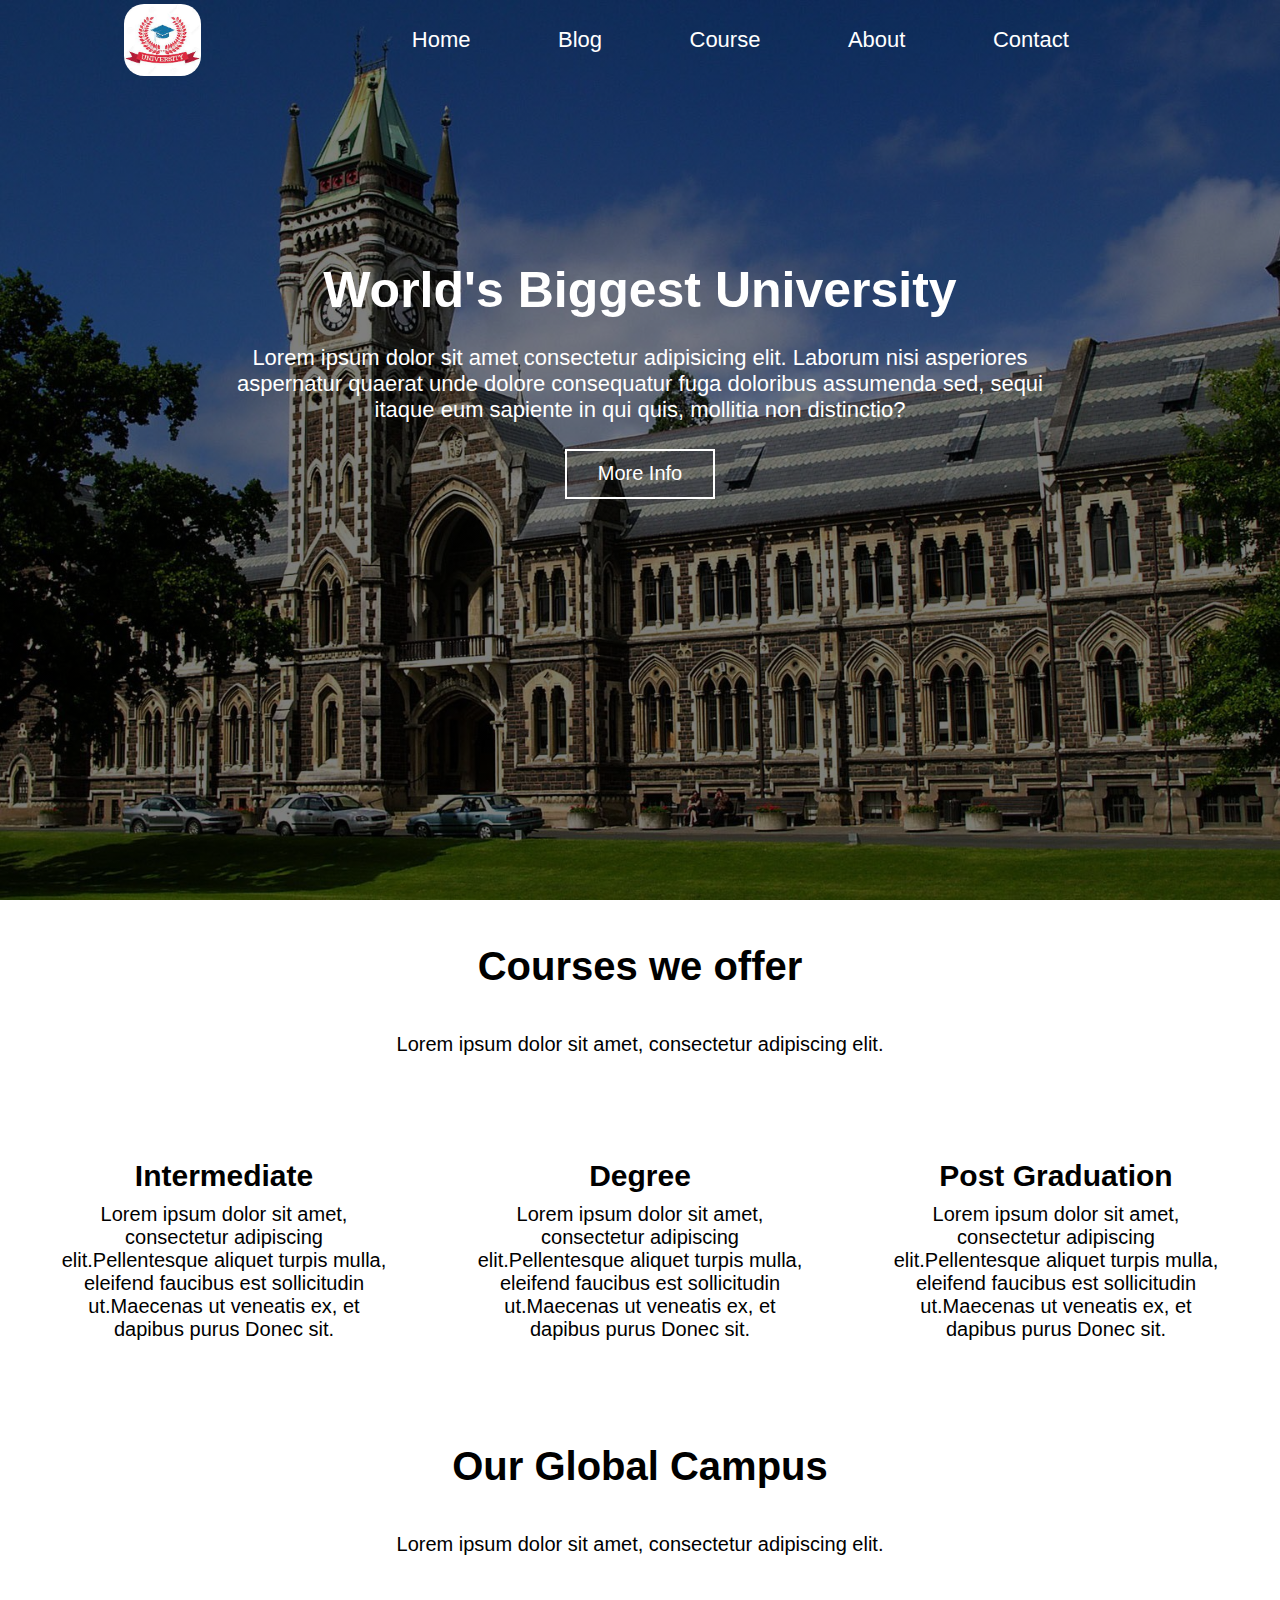
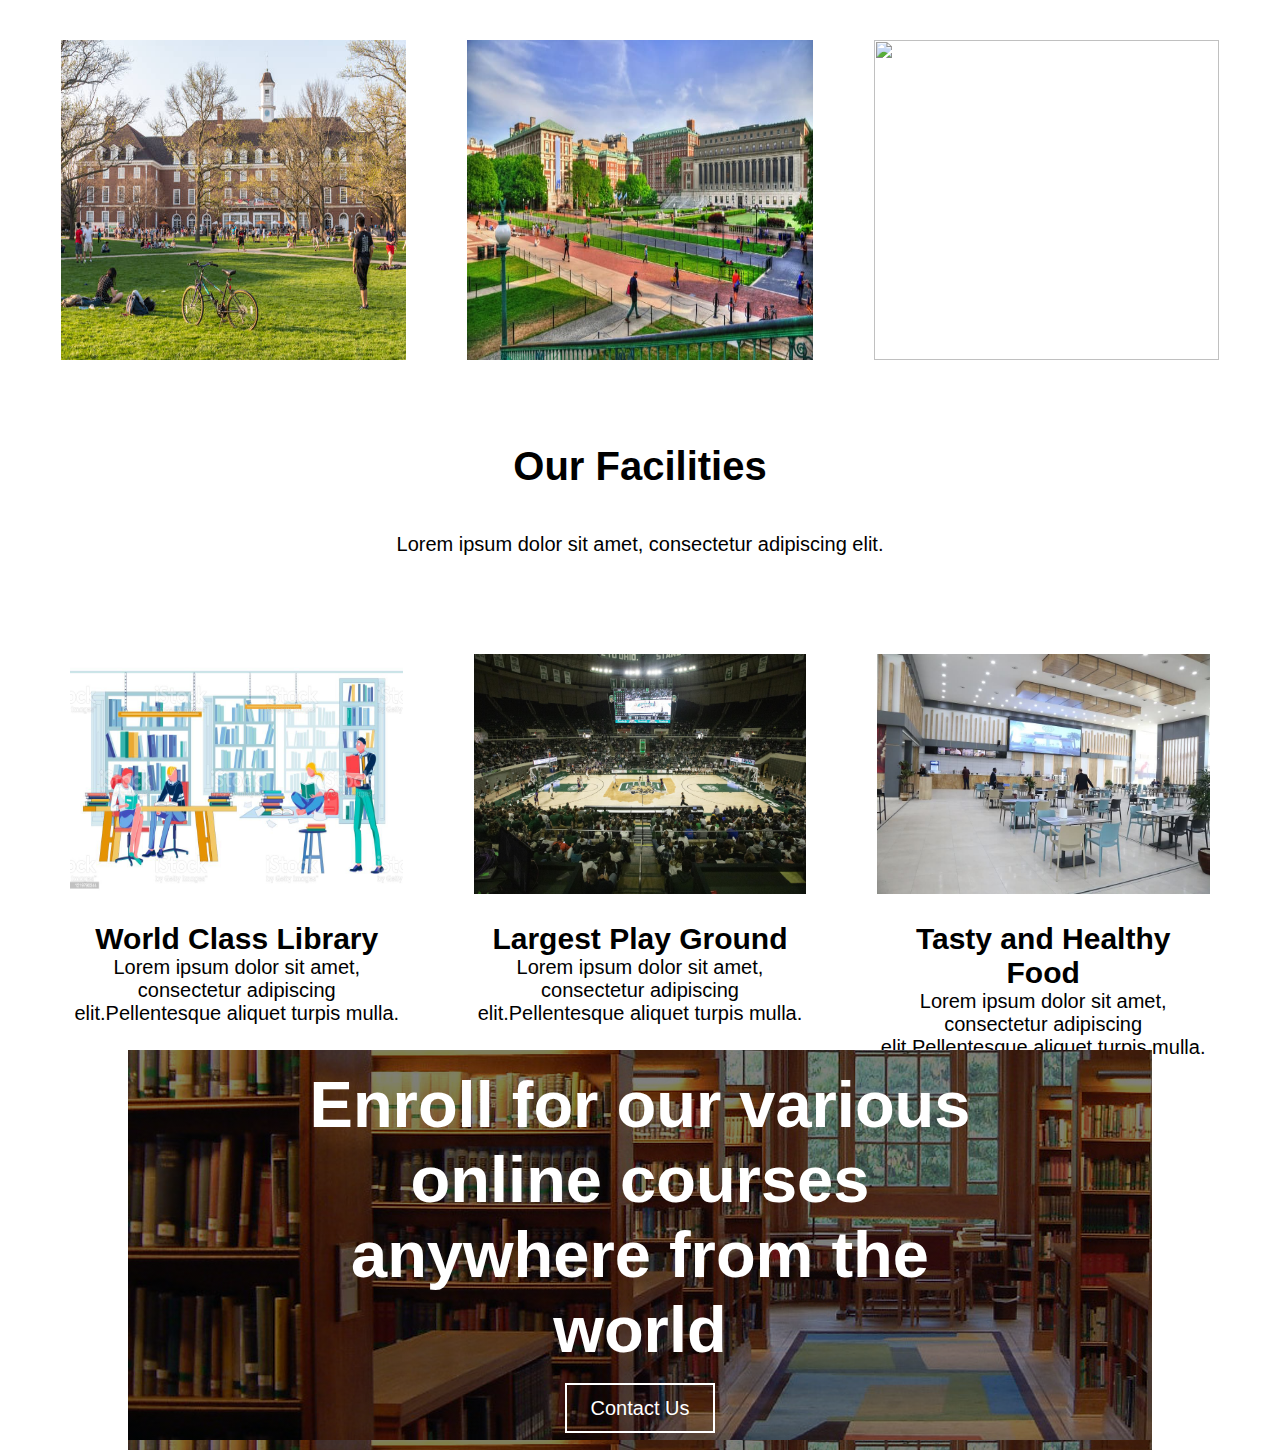
==== Webpage9/index.html @ f69557a1 "Successfully Uploaded" ====
<!DOCTYPE html>
<html lang="en">
<head>
    <meta charset="UTF-8">
    <meta http-equiv="X-UA-Compatible" content="IE=edge">
    <meta name="viewport" content="width=device-width, initial-scale=1.0">
    <title>Document</title>
    <link rel="stylesheet" href="https://cdnjs.cloudflare.com/ajax/libs/font-awesome/6.5.1/css/all.min.css" integrity="sha512-DTOQO9RWCH3ppGqcWaEA1BIZOC6xxalwEsw9c2QQeAIftl+Vegovlnee1c9QX4TctnWMn13TZye+giMm8e2LwA==" crossorigin="anonymous" referrerpolicy="no-referrer" />
    <link rel="stylesheet" href="./style.css">
</head>
<body>
    <header>
        <div class="subheader">
            <div class="logo">
                <img src="./image/logo.jpg" alt="">
            </div>
            <nav>
                <ul> 
                    <li>Home</li>
                    <li>Blog</li>
                    <li>Course</li>
                    <li>About</li>
                    <li>Contact</li>
                </ul>
            </nav>
        </div>
        <div class="data">
            <h1>World's Biggest University</h1>
            <p>Lorem ipsum dolor sit amet consectetur adipisicing elit. Laborum nisi asperiores aspernatur quaerat unde dolore consequatur fuga doloribus assumenda sed, sequi itaque eum sapiente in qui quis, mollitia non distinctio?</p>
            <button>More Info</button>
        </div>
    </header>

    <section class="s1">
        <h1>Courses we offer</h1>
        <p>Lorem ipsum dolor sit amet, consectetur adipiscing elit.</p>
    </section>

    <section class="s2">
        <div class="s2d1">
            <h1>Intermediate</h1>
            <p>Lorem ipsum dolor sit amet, consectetur adipiscing elit.Pellentesque aliquet turpis mulla, eleifend faucibus est sollicitudin ut.Maecenas ut veneatis ex, et dapibus purus Donec sit.</p>
        </div>
        <div class="s2d1">
            <h1>Degree</h1>
            <p>Lorem ipsum dolor sit amet, consectetur adipiscing elit.Pellentesque aliquet turpis mulla, eleifend faucibus est sollicitudin ut.Maecenas ut veneatis ex, et dapibus purus Donec sit.</p>
        </div>
        <div class="s2d1">
            <h1>Post Graduation</h1>
            <p>Lorem ipsum dolor sit amet, consectetur adipiscing elit.Pellentesque aliquet turpis mulla, eleifend faucibus est sollicitudin ut.Maecenas ut veneatis ex, et dapibus purus Donec sit.</p>
        </div>
    </section>

    <section class="s3">
        <h1>Our Global Campus</h1>
        <p>Lorem ipsum dolor sit amet, consectetur adipiscing elit.</p>
    </section>

    <section class="s4">
        <div class="s4d1">
            <img src="./image/campus.jpg" alt="">
            <div class="data">
                <h1>LONDAN</h1>
            </div>
        </div>
        <div class="s4d2">
            <img src="./image/newyork.jpg" alt="">
            <div class="data">
                <h1>NEW YORK</h1>
            </div>
        </div>
        <div class="s4d3">
            <img src="./image/washington.jpg" alt="">
            <div class="data">
                <h1>WASHINGTON</h1>
            </div>
        </div>
    </section>

    <section class="s5">
        <h1>Our Facilities</h1>
        <p>Lorem ipsum dolor sit amet, consectetur adipiscing elit.</p>
    </section>
    
    <section class="s6">
        <div class="s6d1">
            <div class="pics">
                <img src="./image/library.jpg" alt="">
            </div>
            <div class="txt">
                <h1>World Class Library</h1>
                <p>Lorem ipsum dolor sit amet, consectetur adipiscing elit.Pellentesque aliquet turpis mulla.</p>
            </div>
        </div>
        <div class="s6d2">
            <div class="pics">
                <img src="./image/basket.jpg" alt="">
            </div>
            <div class="txt">
                <h1>Largest Play Ground</h1>
                <p>Lorem ipsum dolor sit amet, consectetur adipiscing elit.Pellentesque aliquet turpis mulla.</p>
            </div>
        </div>
        <div class="s6d3">
            <div class="pics">
                <img src="./image/cafeteria.jpg" alt="">
            </div>
            <div class="txt">
                <h1>Tasty and Healthy Food</h1>
                <p>Lorem ipsum dolor sit amet, consectetur adipiscing elit.Pellentesque aliquet turpis mulla.</p>
            </div>
        </div>
    </section>

    <section class="s7">
        <div class="box">
            <h1>Enroll for our various online courses
                anywhere from the world</h1>
                <button>Contact Us</button>
        </div>
    </section>

</body>
</html>
---- Webpage9/style.css ----
* {
    box-sizing: border-box;
    margin: 0;
    padding: 0;
}

header {
    width: 100%;
    height: 100vh;
    background: linear-gradient(rgba(0, 0, 0, 0.5), rgba(0, 0, 0, 0.5)), url('./image/uni2.jpg');
    background-repeat: no-repeat;
    background-position: center;
    background-size: cover;
    background-attachment: fixed;
}

header .subheader {
    width: 100%;
    height: 80px;
    display: flex;
    justify-content: space-evenly;
    align-items: center;
}

header .subheader .logo {
    width: 6%;
    height: 90%;
    display: flex;
    justify-content: center;
    align-items: center;
}

header .subheader .logo img {
    border-radius: 20px;
    width: 100%;
    height: 100%;
}

header .subheader nav {
    width: 65%;
    height: 100%;
}

header .subheader nav ul {
    width: 100%;
    height: 100%;
    display: flex;
    justify-content: space-evenly;
    align-items: center;
}

header .subheader nav ul li {
    list-style: none;
    font-size: 22px;
    font-family: 'Gill Sans', 'Gill Sans MT', Calibri, 'Trebuchet MS', sans-serif;
    color: white;
}

header .data {
    width: 100%;
    height: 600px;
    display: flex;
    flex-direction: column;
    justify-content: center;
    align-items: center;
}

header .data h1 {
    text-align: center;
    font-size: 50px;
    color: white;
    font-family: 'Gill Sans', 'Gill Sans MT', Calibri, 'Trebuchet MS', sans-serif;
}

header .data p {
    text-align: center;
    padding-top: 2%;
    font-size: 22px;
    color: white;
    font-family: 'Gill Sans', 'Gill Sans MT', Calibri, 'Trebuchet MS', sans-serif;
    width: 65%;
}

header .data button {
    width: 150px;
    margin-top: 2%;
    height: 50px;
    font-size: 20px;
    font-family: 'Segoe UI', Tahoma, Geneva, Verdana, sans-serif;
    border: 2px solid white;
    color: white;
    background: transparent;
}

.s1 {
    width: 100%;
    height: 200px;
    display: flex;
    flex-direction: column;
    justify-content: space-evenly;
    align-items: center;
}

.s1 h1 {
    font-size: 40px;
    font-family: 'Gill Sans', 'Gill Sans MT', Calibri, 'Trebuchet MS', sans-serif;
}

.s1 p {
    font-size: 20px;
    width: 60%;
    text-align: center;
    font-family: 'Gill Sans', 'Gill Sans MT', Calibri, 'Trebuchet MS', sans-serif;
}

.s2 {
    width: 100%;
    height: 300px;
    display: flex;
    justify-content: space-evenly;
    align-items: center;
}

.s2 .s2d1,
.s2 .s2d2,
.s2 .s2d3 {
    width: 30%;
    height: 200px;
    display: flex;
    flex-direction: column;
    justify-content: space-evenly;
    align-items: center;
}

.s2 .s2d1 h1,
.s2 .s2d2 h1,
.s2 .s2d3 h1 {
    text-align: center;
    font-size: 30px;
    font-family: 'Gill Sans', 'Gill Sans MT', Calibri, 'Trebuchet MS', sans-serif;
}

.s2 .s2d1 p,
.s2 .s2d2 p,
.s2 .s2d3 p {
    width: 90%;
    text-align: center;
    font-size: 20px;
    font-family: 'Gill Sans', 'Gill Sans MT', Calibri, 'Trebuchet MS', sans-serif;
}

.s3 {
    width: 100%;
    height: 200px;
    display: flex;
    flex-direction: column;
    justify-content: space-evenly;
    align-items: center;
}

.s3 h1 {
    font-size: 40px;
    font-family: 'Gill Sans', 'Gill Sans MT', Calibri, 'Trebuchet MS', sans-serif;
}

.s3 p {
    font-size: 20px;
    width: 60%;
    text-align: center;
    font-family: 'Gill Sans', 'Gill Sans MT', Calibri, 'Trebuchet MS', sans-serif;
}


.s4 {
    width: 100%;
    height: 400px;
    display: flex;
    justify-content: space-evenly;
    align-items: center;
}

.s4 .s4d1,
.s4 .s4d2,
.s4 .s4d3 {
    width: 27%;
    height: 80%;
    position: relative;
    cursor: pointer;
}

.s4 .s4d1 img,
.s4 .s4d2 img,
.s4 .s4d3 img {
    width: 100%;
    height: 100%;
}

.s4 .s4d1 .data,
.s4 .s4d2 .data,
.s4 .s4d3 .data {
    position: absolute;
    background: linear-gradient(rgba(0, 0, 0, 0.5), rgba(0, 0, 0, 0.5));
    width: 100%;
    height: 100%;
    display: flex;
    justify-content: center;
    align-items: center;
    bottom: 0;
    left: 0;
    opacity: 0;
    transition: 0.5s;
}

.s4 .s4d1 .data h1,
.s4 .s4d2 .data h1,
.s4 .s4d3 .data h1 {
    color: white;
    font-size: 30px;
    font-family: 'Gill Sans', 'Gill Sans MT', Calibri, 'Trebuchet MS', sans-serif;
    letter-spacing: 5px;
}

.s4 .s4d1:hover .data,
.s4 .s4d2:hover .data,
.s4 .s4d3:hover .data {
    opacity: 1;
}

.s5 {
    width: 100%;
    height: 200px;
    display: flex;
    flex-direction: column;
    justify-content: space-evenly;
    align-items: center;
}

.s5 h1 {
    font-size: 40px;
    font-family: 'Gill Sans', 'Gill Sans MT', Calibri, 'Trebuchet MS', sans-serif;
}

.s5 p {
    font-size: 20px;
    width: 60%;
    text-align: center;
    font-family: 'Gill Sans', 'Gill Sans MT', Calibri, 'Trebuchet MS', sans-serif;
}

.s6 {
    width: 100%;
    height: 450px;
    display: flex;
    justify-content: space-evenly;
    align-items: center;
}

.s6 .s6d1,
.s6 .s6d2,
.s6 .s6d3 {
    width: 26%;
    height: 370px;
    display: flex;
    flex-wrap: wrap;
    align-items: center;
}

.s6 .s6d1 .pics,
.s6 .s6d2 .pics,
.s6 .s6d3 .pics {
    width: 100%;
    height: 65%;
}

.s6 .s6d1 .pics img,
.s6 .s6d2 .pics img,
.s6 .s6d3 .pics img {
    width: 100%;
    height: 100%;
}

.s6 .s6d1 .txt,
.s6 .s6d2 .txt,
.s6 .s6d3 .txt {
    width: 100%;
    height: 20%;
    display: flex;
    flex-direction: column;
    justify-content: space-evenly;
}

.s6 .s6d1 .txt h1,
.s6 .s6d2 .txt h1,
.s6 .s6d3 .txt h1 {
    font-size: 30px;
    text-align: center;
    font-family: 'Gill Sans', 'Gill Sans MT', Calibri, 'Trebuchet MS', sans-serif;
}

.s6 .s6d1 .txt p,
.s6 .s6d2 .txt p,
.s6 .s6d3 .txt p {
    font-size: 20px;
    text-align: center;
    font-family: 'Gill Sans', 'Gill Sans MT', Calibri, 'Trebuchet MS', sans-serif;
}

.s7 {
    width: 100%;
    height: 400px;
    display: flex;
    justify-content: center;
    align-items: center;
}

.s7 .box {
    width: 80%;
    height: 100%;
    background: linear-gradient(rgba(0, 0, 0, 0.5), rgba(0, 0, 0, 0.5)), url('./image/barrer.jpg');
    display: flex;
    flex-direction: column;
    justify-content: space-evenly;
    align-items: center;
}

.s7 .box h1 {
    font-size: 65px;
    width: 70%;
    font-family: 'Gill Sans', 'Gill Sans MT', Calibri, 'Trebuchet MS', sans-serif;
    text-align: center;
    color: white;
}

.s7 .box button {
    width: 150px;
    height: 50px;
    font-size: 20px;
    font-family: 'Gill Sans', 'Gill Sans MT', Calibri, 'Trebuchet MS', sans-serif;
    border: 2px solid white;
    color: white;
    background: transparent;
    cursor: pointer;
}

@media(max-width:980px) {
    header .subheader .logo {
        width: 10%;
        height: 90%;
    }

    .s1 {
        width: 100%;
        height: 200px;
    }

    .s1 h1 {
        font-size: 35px;
    }

    .s1 p {
        font-size: 20px;
        width: 65%;
    }

    .s2 {
        width: 100%;
        height: 300px;
    }

    .s2 .s2d1,
    .s2 .s2d2,
    .s2 .s2d3 {
        width: 31%;
        height: 200px;
    }

    .s2 .s2d1 h1,
    .s2 .s2d2 h1,
    .s2 .s2d3 h1 {
        font-size: 25px;
    }

    .s2 .s2d1 p,
    .s2 .s2d2 p,
    .s2 .s2d3 p {
        width: 90%;
        font-size: 18px;
    }

    .s3 {
        width: 100%;
        height: 200px;
    }

    .s3 h1 {
        font-size: 35px;
    }

    .s3 p {
        font-size: 20px;
        width: 65%;
    }

    .s4 {
        width: 100%;
        height: 400px;
    }
    
    .s4 .s4d1,
    .s4 .s4d2,
    .s4 .s4d3 {
        width: 30%;
        height: 70%;
        position: relative;
        cursor: pointer;
    }
    
    .s4 .s4d1 .data h1,
    .s4 .s4d2 .data h1,
    .s4 .s4d3 .data h1 {
        font-size: 25px;
    }

    .s5 {
        width: 100%;
        height: 200px;
    }

    .s5 h1 {
        font-size: 35px;
    }

    .s5 p {
        font-size: 20px;
        width: 65%;
    }

    .s6 {
        width: 100%;
        height: 450px;
    }
    
    .s6 .s6d1,
    .s6 .s6d2,
    .s6 .s6d3 {
        width: 30%;
        height: 400px;
    }
    
    .s6 .s6d1 .pics,
    .s6 .s6d2 .pics,
    .s6 .s6d3 .pics {
        width: 100%;
        height: 55%;
    }
    
    .s6 .s6d1 .txt,
    .s6 .s6d2 .txt,
    .s6 .s6d3 .txt {
        width: 100%;
        height: 20%;
    }
    
    .s6 .s6d1 .txt h1,
    .s6 .s6d2 .txt h1,
    .s6 .s6d3 .txt h1 {
        font-size: 25px;
    }
    
    .s6 .s6d1 .txt p,
    .s6 .s6d2 .txt p,
    .s6 .s6d3 .txt p {
        font-size: 18px;
    }

    .s7 .box {
        width: 80%;
        height: 100%;
    }
    
    .s7 .box h1 {
        font-size: 50px;
        width: 80%;
    }
    
    .s7 .box button {
        width: 150px;
        height: 50px;
        font-size: 20px;
    }

}

@media(max-width:720px) {

    header .subheader {
        width: 100%;
        height: 80px;
    }

    header .subheader .logo {
        width: 13%;
        height: 90%;
    }

    header .subheader nav ul li {
        font-size: 20px;
    }

    header .data h1 {
        font-size: 40px;
    }

    header .data p {
        padding-top: 2%;
        font-size: 20px;
        width: 75%;
    }

    .s1 {
        width: 100%;
        height: 200px;
    }

    .s1 h1 {
        font-size: 35px;
    }

    .s1 p {
        font-size: 20px;
        width: 75%;
    }

    .s2 {
        width: 100%;
        height: 650px;
        flex-wrap: wrap;
    }

    .s2 .s2d1,
    .s2 .s2d2,
    .s2 .s2d3 {
        width: 90%;
        height: 200px;
    }

    .s2 .s2d1 h1,
    .s2 .s2d2 h1,
    .s2 .s2d3 h1 {
        font-size: 25px;
    }

    .s2 .s2d1 p,
    .s2 .s2d2 p,
    .s2 .s2d3 p {
        width: 95%;
        font-size: 18px;
    }

    .s3 {
        width: 100%;
        height: 200px;
    }

    .s3 h1 {
        font-size: 35px;
    }

    .s3 p {
        font-size: 20px;
        width: 75%;
    }

    .s4 {
        width: 100%;
        height: 1150px;
        flex-wrap: wrap;
    }
    
    .s4 .s4d1,
    .s4 .s4d2,
    .s4 .s4d3 {
        width: 90%;
        height: 350px;
        position: relative;
        cursor: pointer;
    }
    
    .s4 .s4d1 .data h1,
    .s4 .s4d2 .data h1,
    .s4 .s4d3 .data h1 {
        font-size: 25px;
    }

    .s5 {
        width: 100%;
        height: 200px;
    }

    .s5 h1 {
        font-size: 35px;
    }

    .s5 p {
        font-size: 20px;
        width: 75%;
    }

    .s6 {
        width: 100%;
        height: 950px;
        flex-wrap: wrap;
    }
    
    .s6 .s6d1,
    .s6 .s6d2,
    .s6 .s6d3 {
        width: 90%;
        height: 300px;
        align-items: center;
        justify-content: center;
    }
    
    .s6 .s6d1 .pics,
    .s6 .s6d2 .pics,
    .s6 .s6d3 .pics {
        width: 50%;
        height: 55%;
    }
    
    .s6 .s6d1 .txt,
    .s6 .s6d2 .txt,
    .s6 .s6d3 .txt {
        width: 100%;
        height: 20%;
    }
    
    .s6 .s6d1 .txt h1,
    .s6 .s6d2 .txt h1,
    .s6 .s6d3 .txt h1 {
        font-size: 25px;
    }
    
    .s6 .s6d1 .txt p,
    .s6 .s6d2 .txt p,
    .s6 .s6d3 .txt p {
        font-size: 18px;
    }

    .s7 {
        width: 100%;
        height: 400px;
    }
    
    .s7 .box {
        width: 80%;
        height: 100%;
    }
    
    .s7 .box h1 {
        font-size: 38px;
        width: 80%;
    }
    
    .s7 .box button {
        width: 150px;
        height: 50px;
        font-size: 20px;
    }

}

@media(max-width:480px) {

    header .subheader {
        width: 100%;
        height: 80px;
    }

    header .subheader .logo {
        width: 14%;
        height: 70%;
    }

    header .subheader nav ul li {
        font-size: 15px;
    }

    header .data h1 {
        font-size: 30px;
    }

    header .data p {
        padding-top: 2%;
        font-size: 18px;
        width: 85%;
    }

    header .data button {
        width: 150px;
    }

    .s1 {
        width: 100%;
        height: 200px;
    }

    .s1 h1 {
        font-size: 30px;
    }

    .s1 p {
        font-size: 22px;
        width: 75%;
    }

    .s3 {
        width: 100%;
        height: 200px;
    }

    .s3 h1 {
        font-size: 30px;
    }

    .s3 p {
        font-size: 22px;
        width: 75%;
    }

    .s5 {
        width: 100%;
        height: 200px;
    }

    .s5 h1 {
        font-size: 30px;
    }

    .s5 p {
        font-size: 22px;
        width: 75%;
    }

    .s7 {
        width: 100%;
        height: 400px;
    }
    
    .s7 .box {
        width: 80%;
        height: 100%;
    }
    
    .s7 .box h1 {
        font-size: 30px;
        width: 80%;
    }
    
    .s7 .box button {
        width: 150px;
        height: 50px;
        font-size: 20px;
    }
}
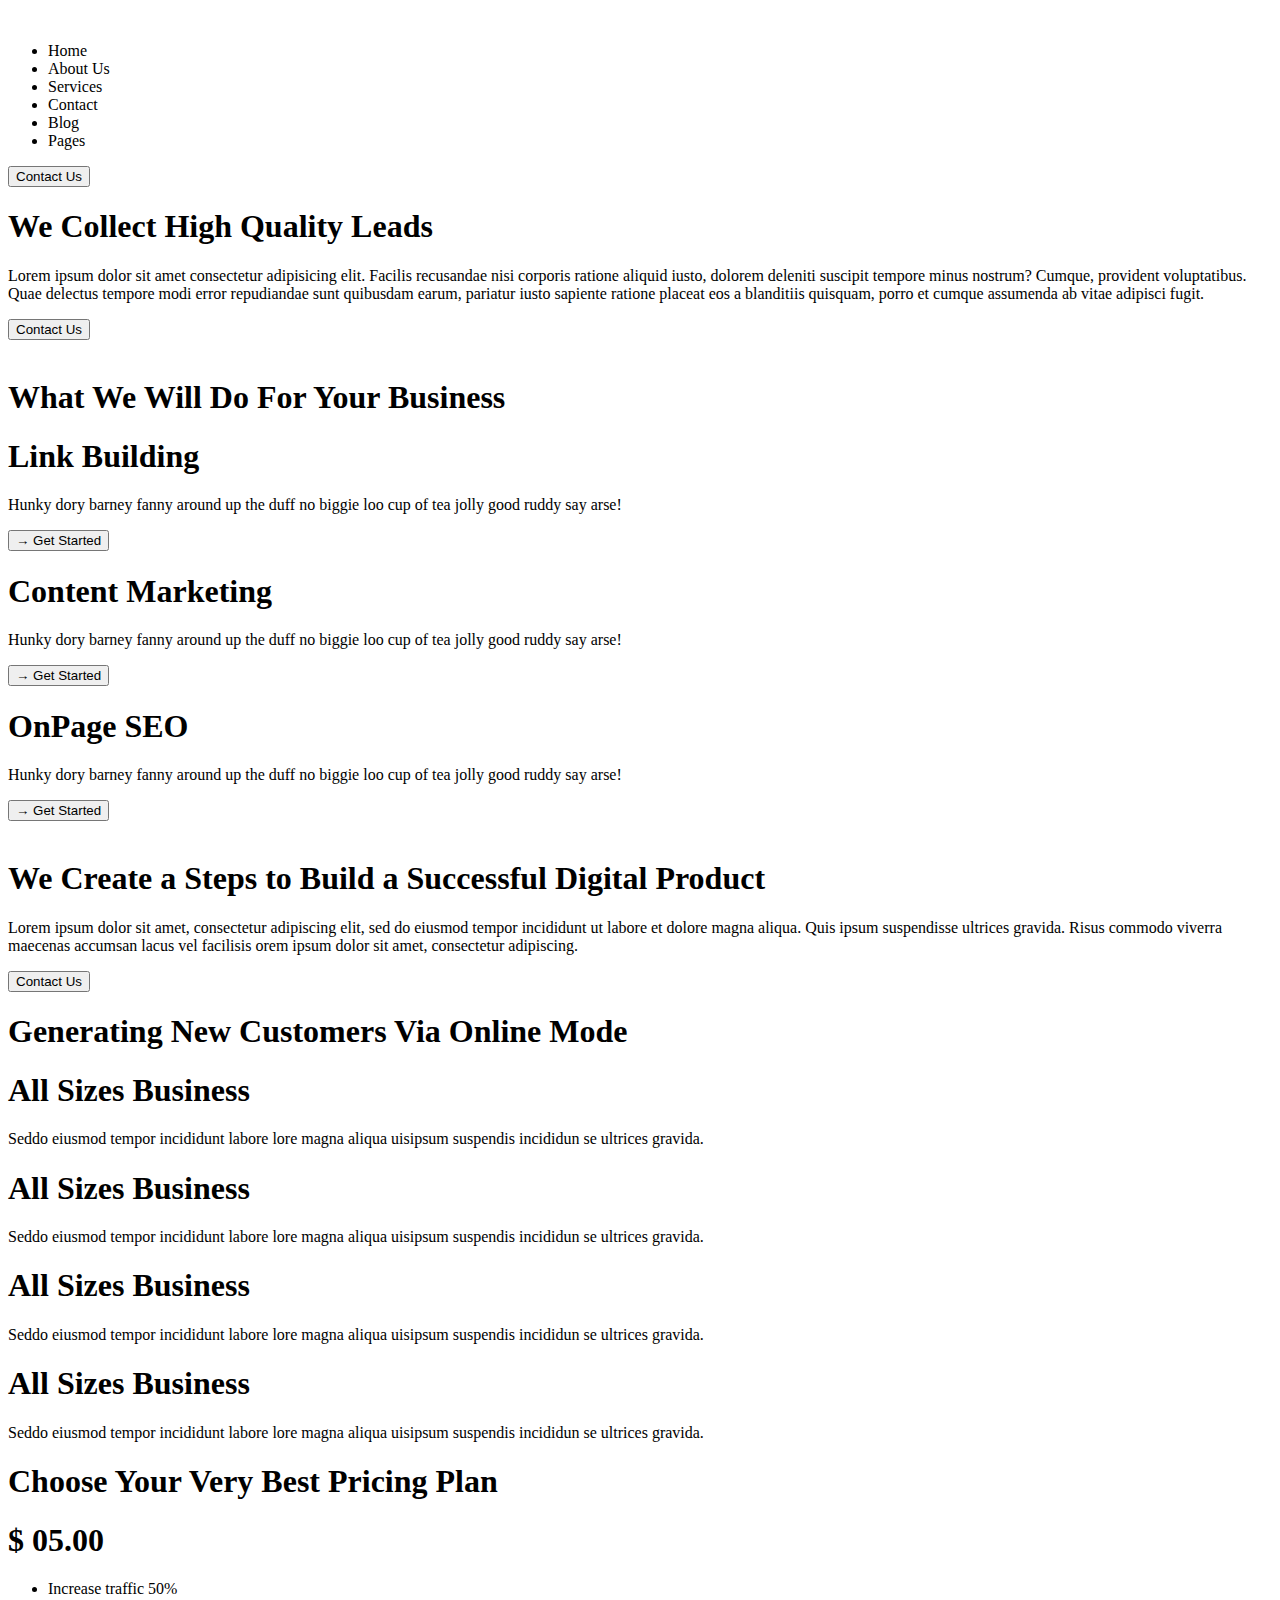
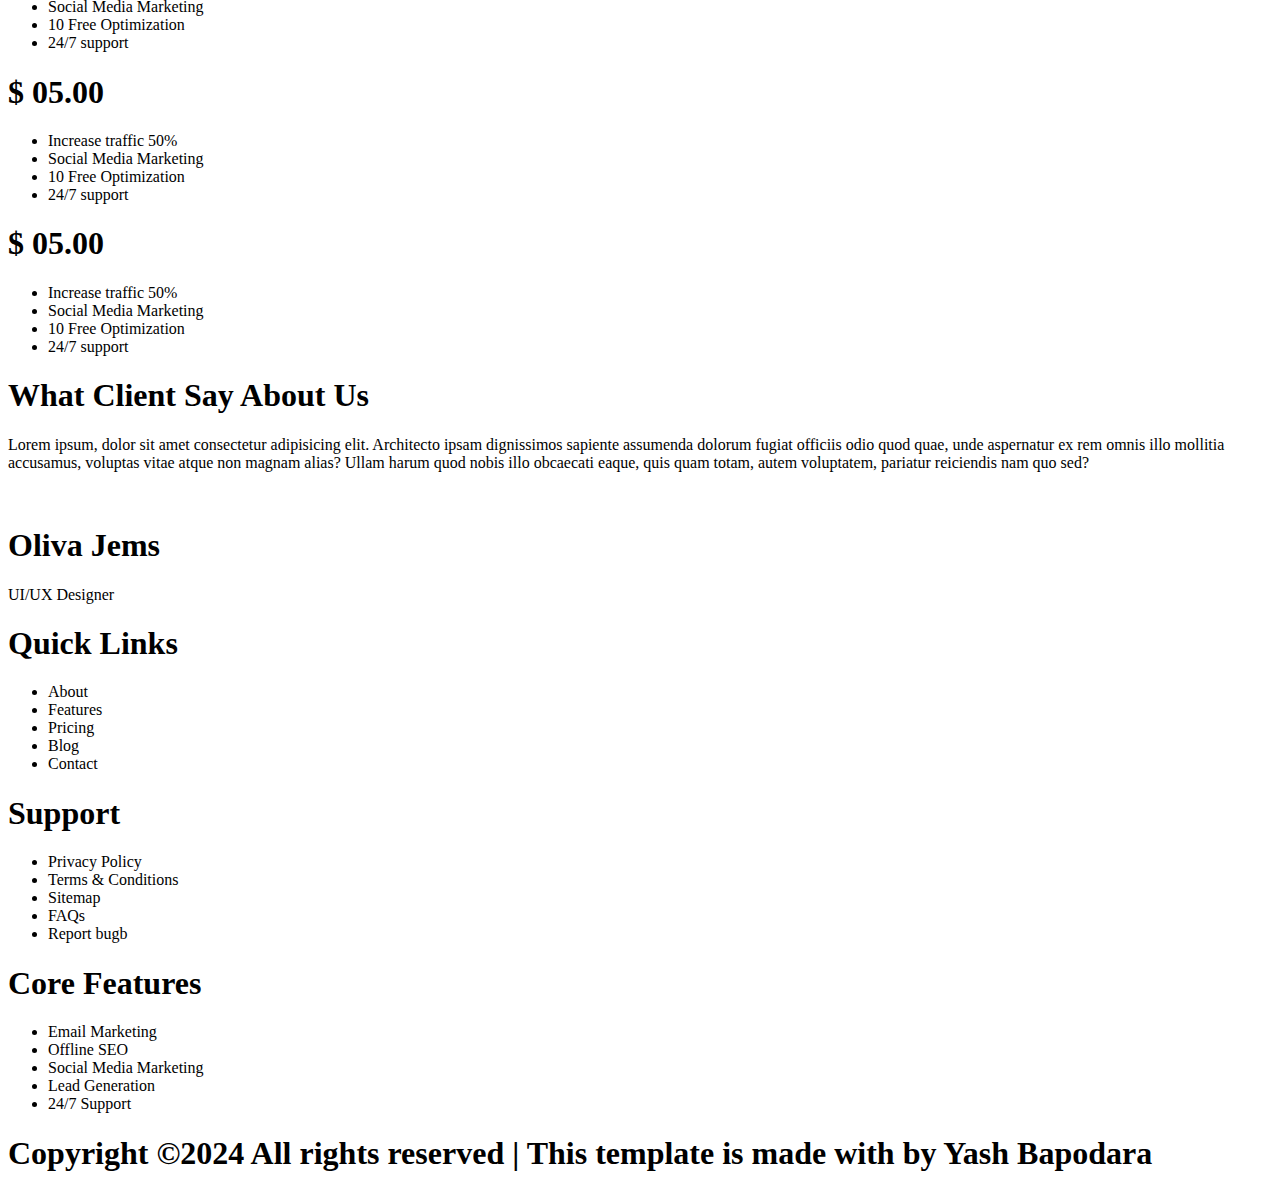
==== commit 8ad65777: "Rename index.html" ====
--- a/Webpage9/index.html
+++ b/Webpage9/index.html
@@ -10,115 +10,202 @@
 </head>
 <body>
     <header>
-        <div class="subheader">
-            <div class="logo">
-                <img src="./image/logo.jpg" alt="">
-            </div>
-            <nav>
-                <ul> 
-                    <li>Home</li>
-                    <li>Blog</li>
-                    <li>Course</li>
-                    <li>About</li>
-                    <li>Contact</li>
-                </ul>
-            </nav>
-        </div>
-        <div class="data">
-            <h1>World's Biggest University</h1>
-            <p>Lorem ipsum dolor sit amet consectetur adipisicing elit. Laborum nisi asperiores aspernatur quaerat unde dolore consequatur fuga doloribus assumenda sed, sequi itaque eum sapiente in qui quis, mollitia non distinctio?</p>
-            <button>More Info</button>
-        </div>
+        <div class="logo">
+            <img src="./image/logo.png" alt="">
+        </div>
+        <nav>
+            <ul>
+                <li>Home</li>
+                <li>About Us</li>
+                <li>Services</li>
+                <li>Contact</li>
+                <li>Blog</li>
+                <li>Pages</li>
+            </ul>
+        </nav>
+        <button>Contact Us</button>
     </header>
 
     <section class="s1">
-        <h1>Courses we offer</h1>
-        <p>Lorem ipsum dolor sit amet, consectetur adipiscing elit.</p>
+        <div class="s1d1">
+            <h1>We Collect High Quality Leads</h1>
+            <p>Lorem ipsum dolor sit amet consectetur adipisicing elit. Facilis recusandae nisi corporis ratione aliquid iusto, dolorem deleniti suscipit tempore minus nostrum? Cumque, provident voluptatibus. Quae delectus tempore modi error repudiandae sunt quibusdam earum, pariatur iusto sapiente ratione placeat eos a blanditiis quisquam, porro et cumque assumenda ab vitae adipisci fugit.</p>
+            <button>Contact Us</button>
+        </div>
+        <div class="s1d2">
+            <img src="./image/bg.png" alt="">
+        </div>
     </section>
 
     <section class="s2">
-        <div class="s2d1">
-            <h1>Intermediate</h1>
-            <p>Lorem ipsum dolor sit amet, consectetur adipiscing elit.Pellentesque aliquet turpis mulla, eleifend faucibus est sollicitudin ut.Maecenas ut veneatis ex, et dapibus purus Donec sit.</p>
-        </div>
-        <div class="s2d1">
-            <h1>Degree</h1>
-            <p>Lorem ipsum dolor sit amet, consectetur adipiscing elit.Pellentesque aliquet turpis mulla, eleifend faucibus est sollicitudin ut.Maecenas ut veneatis ex, et dapibus purus Donec sit.</p>
-        </div>
-        <div class="s2d1">
-            <h1>Post Graduation</h1>
-            <p>Lorem ipsum dolor sit amet, consectetur adipiscing elit.Pellentesque aliquet turpis mulla, eleifend faucibus est sollicitudin ut.Maecenas ut veneatis ex, et dapibus purus Donec sit.</p>
-        </div>
+        <h1>What We Will Do For Your Business</h1>
     </section>
 
     <section class="s3">
-        <h1>Our Global Campus</h1>
-        <p>Lorem ipsum dolor sit amet, consectetur adipiscing elit.</p>
-    </section>
+        <div class="s3d1">
+            <i class="fa-solid fa-envelope-open-text"></i>
+            <h1>Link Building</h1>
+            <p>Hunky dory barney fanny around up the duff no biggie loo cup of tea jolly good ruddy say arse!</p>
+            <button><span>&rarr;</span> Get Started</button>
+        </div>
+        <div class="s3d2">
+            <i class="fa-solid fa-bullhorn"></i>
+            <h1>Content Marketing</h1>
+            <p>Hunky dory barney fanny around up the duff no biggie loo cup of tea jolly good ruddy say arse!</p>
+            <button><span>&rarr;</span> Get Started</button>
+        </div>
+        <div class="s3d3">
+            <i class="fa-solid fa-rocket"></i>
+            <h1>OnPage SEO</h1>
+            <p>Hunky dory barney fanny around up the duff no biggie loo cup of tea jolly good ruddy say arse!</p>
+            <button><span>&rarr;</span> Get Started</button>
+        </div>
+    </section>  
 
     <section class="s4">
         <div class="s4d1">
-            <img src="./image/campus.jpg" alt="">
-            <div class="data">
-                <h1>LONDAN</h1>
-            </div>
+            <img src="./image/bg1.png" alt="">
         </div>
         <div class="s4d2">
-            <img src="./image/newyork.jpg" alt="">
-            <div class="data">
-                <h1>NEW YORK</h1>
-            </div>
-        </div>
-        <div class="s4d3">
-            <img src="./image/washington.jpg" alt="">
-            <div class="data">
-                <h1>WASHINGTON</h1>
-            </div>
+            <h1>We Create a Steps to Build a Successful Digital Product</h1>
+            <p>Lorem ipsum dolor sit amet, consectetur adipiscing elit, sed do eiusmod tempor incididunt ut labore et dolore magna aliqua. Quis ipsum suspendisse ultrices gravida. Risus commodo viverra maecenas accumsan lacus vel facilisis orem ipsum dolor sit amet, consectetur adipiscing.</p>
+            <button>Contact Us</button>
         </div>
     </section>
 
     <section class="s5">
-        <h1>Our Facilities</h1>
-        <p>Lorem ipsum dolor sit amet, consectetur adipiscing elit.</p>
-    </section>
-    
+        <h1>Generating New Customers Via Online Mode​​</h1>
+    </section>
+
     <section class="s6">
         <div class="s6d1">
+            <div class="b1">
+                <i class="fa-solid fa-bullhorn"></i>
+            </div>
+            <div class="b2">
+                <h1>All Sizes Business</h1>
+                <p>Seddo eiusmod tempor incididunt labore lore magna aliqua uisipsum suspendis incididun se ultrices gravida.</p>
+            </div>
+        </div>
+        <div class="s6d2">
+            <div class="b1">
+                <i class="fa-solid fa-bullhorn"></i>
+            </div>
+            <div class="b2">
+                <h1>All Sizes Business</h1>
+                <p>Seddo eiusmod tempor incididunt labore lore magna aliqua uisipsum suspendis incididun se ultrices gravida.</p>
+            </div>
+        </div>
+        <div class="s6d3">
+            <div class="b1">
+                <i class="fa-solid fa-bullhorn"></i>
+            </div>
+            <div class="b2">
+                <h1>All Sizes Business</h1>
+                <p>Seddo eiusmod tempor incididunt labore lore magna aliqua uisipsum suspendis incididun se ultrices gravida.</p>
+            </div>
+        </div>
+        <div class="s6d4">
+            <div class="b1">
+                <i class="fa-solid fa-bullhorn"></i>
+            </div>
+            <div class="b2">
+                <h1>All Sizes Business</h1>
+                <p>Seddo eiusmod tempor incididunt labore lore magna aliqua uisipsum suspendis incididun se ultrices gravida.</p>
+            </div>
+        </div>
+    </section>
+
+    <section class="s7">
+        <h1>Choose Your Very Best Pricing Plan</h1>
+    </section>
+
+    <section class="s8">
+        <div class="s8d1">
+            <i class="fa-solid fa-bullhorn"></i>
+            <h1>&#36; 05.00</h1>
+            <ul>
+                <li>Increase traffic 50%</li>
+                <li>Social Media Marketing</li>
+                <li>10 Free Optimization</li>
+                <li>24/7 support</li>
+            </ul>
+        </div>
+        <div class="s8d2">
+            <i class="fa-solid fa-bullhorn"></i>
+            <h1>&#36; 05.00</h1>
+            <ul>
+                <li>Increase traffic 50%</li>
+                <li>Social Media Marketing</li>
+                <li>10 Free Optimization</li>
+                <li>24/7 support</li>
+            </ul>
+        </div>
+        <div class="s8d3">
+            <i class="fa-solid fa-bullhorn"></i>
+            <h1>&#36; 05.00</h1>
+            <ul>
+                <li>Increase traffic 50%</li>
+                <li>Social Media Marketing</li>
+                <li>10 Free Optimization</li>
+                <li>24/7 support</li>
+            </ul>
+        </div>
+    </section>
+
+    <section class="s9">
+        <h1>What Client Say About Us</h1>
+    </section>
+
+    <section class="s10">
+        <p>Lorem ipsum, dolor sit amet consectetur adipisicing elit. Architecto ipsam dignissimos sapiente assumenda dolorum fugiat officiis odio quod quae, unde aspernatur ex rem omnis illo mollitia accusamus, voluptas vitae atque non magnam alias? Ullam harum quod nobis illo obcaecati eaque, quis quam totam, autem voluptatem, pariatur reiciendis nam quo sed?</p>
+        <div class="box">
             <div class="pics">
-                <img src="./image/library.jpg" alt="">
+                <img src="./image/p1.png" alt="">
             </div>
             <div class="txt">
-                <h1>World Class Library</h1>
-                <p>Lorem ipsum dolor sit amet, consectetur adipiscing elit.Pellentesque aliquet turpis mulla.</p>
-            </div>
-        </div>
-        <div class="s6d2">
-            <div class="pics">
-                <img src="./image/basket.jpg" alt="">
-            </div>
-            <div class="txt">
-                <h1>Largest Play Ground</h1>
-                <p>Lorem ipsum dolor sit amet, consectetur adipiscing elit.Pellentesque aliquet turpis mulla.</p>
-            </div>
-        </div>
-        <div class="s6d3">
-            <div class="pics">
-                <img src="./image/cafeteria.jpg" alt="">
-            </div>
-            <div class="txt">
-                <h1>Tasty and Healthy Food</h1>
-                <p>Lorem ipsum dolor sit amet, consectetur adipiscing elit.Pellentesque aliquet turpis mulla.</p>
-            </div>
-        </div>
-    </section>
-
-    <section class="s7">
-        <div class="box">
-            <h1>Enroll for our various online courses
-                anywhere from the world</h1>
-                <button>Contact Us</button>
-        </div>
-    </section>
+                <h1>Oliva Jems</h1>
+                <p>UI/UX Designer </p>
+            </div>
+        </div>
+    </section>
+    
+    <section class="s11">
+        <div class="s11d1">
+            <h1>Quick Links</h1>
+            <ul>
+                <li>About</li>
+                <li>Features</li>
+                <li>Pricing</li>
+                <li>Blog</li>
+                <li>Contact</li>
+            </ul>
+        </div>
+        <div class="s11d2">
+            <h1>Support</h1>
+            <ul>
+                <li>Privacy Policy</li>
+                <li>Terms & Conditions</li>
+                <li>Sitemap</li>
+                <li>FAQs</li>
+                <li>Report  bugb</li>
+            </ul>
+        </div>
+        <div class="s11d3">
+            <h1>Core Features</h1>
+            <ul>
+                <li>Email Marketing</li>
+                <li>Offline SEO</li>
+                <li>Social Media Marketing</li>
+                <li>Lead Generation</li>
+                <li>24/7 Support</li>
+            </ul>
+        </div>
+    </section>
+
+    <footer>
+        <h1>Copyright ©2024 All rights reserved | This template is made with <i class="fa-regular fa-heart"></i> by Yash Bapodara</h1>
+    </footer>
 
 </body>
-</html>+</html>
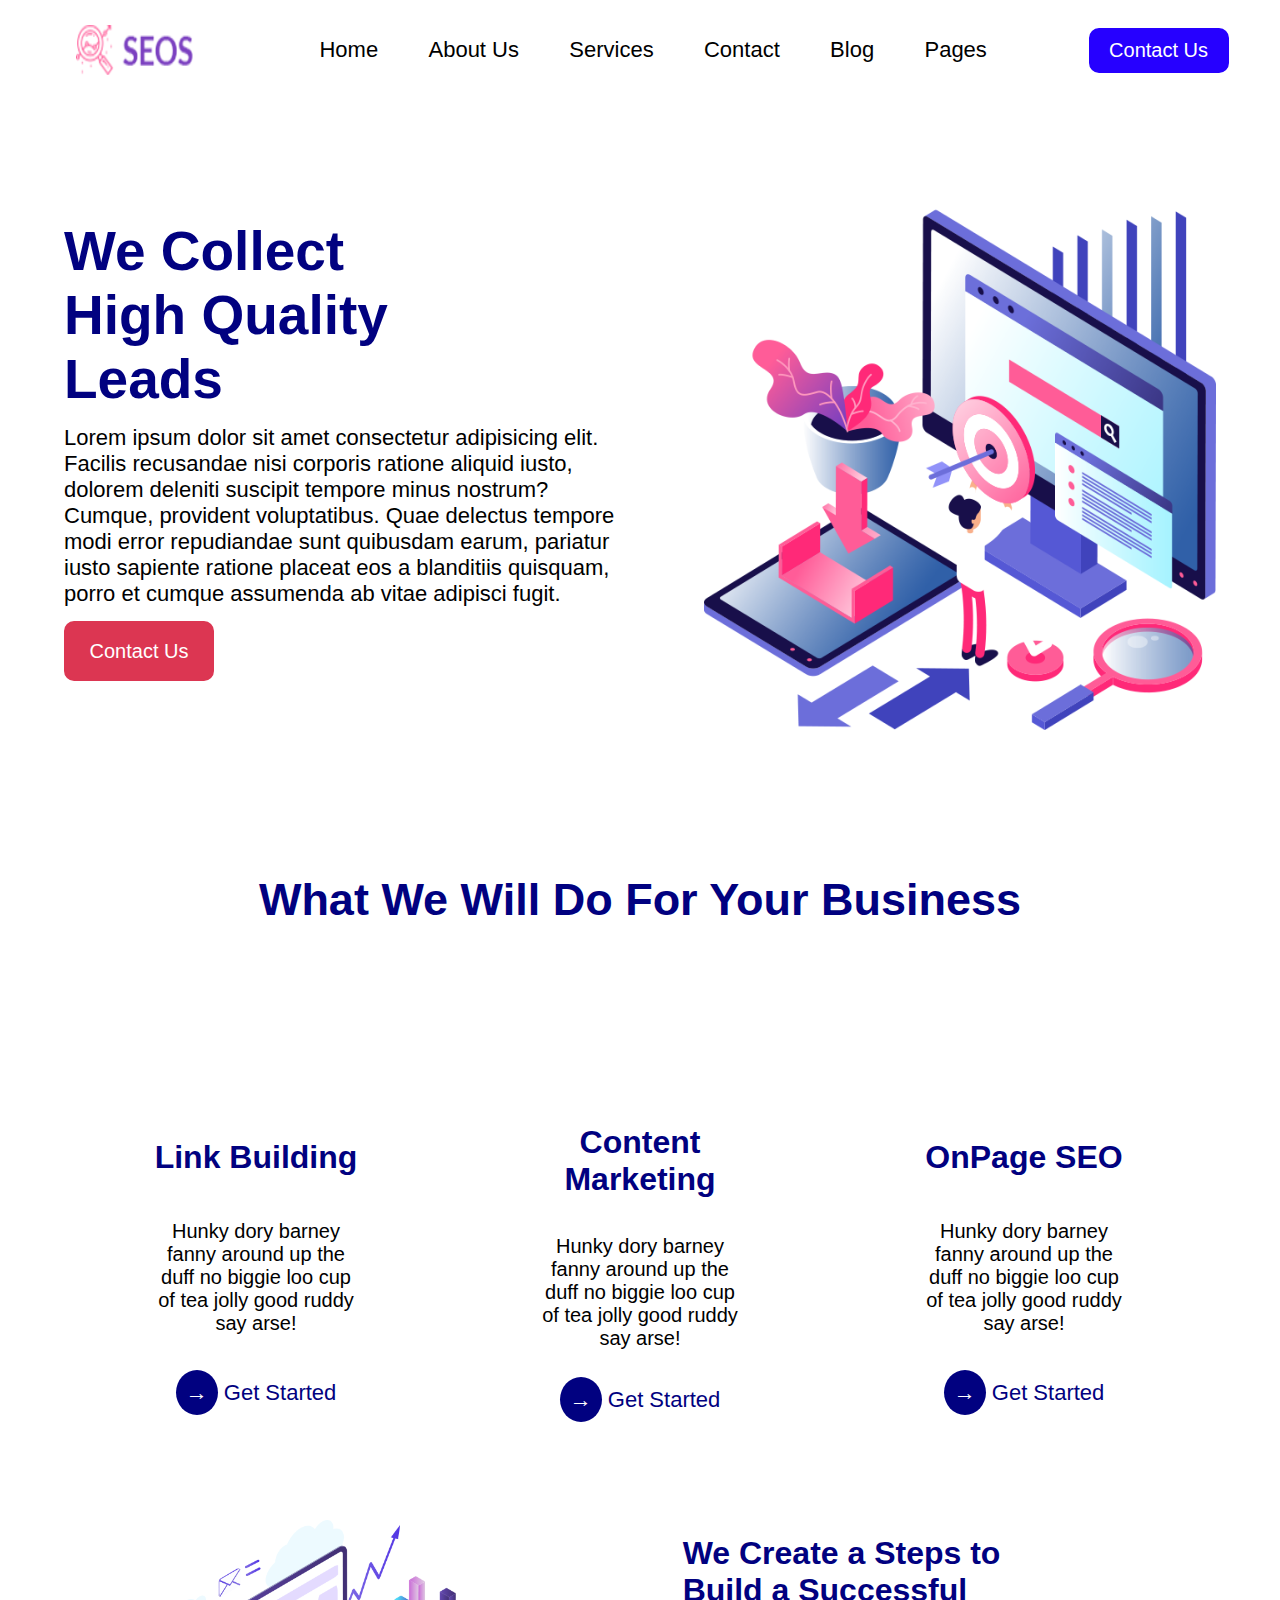
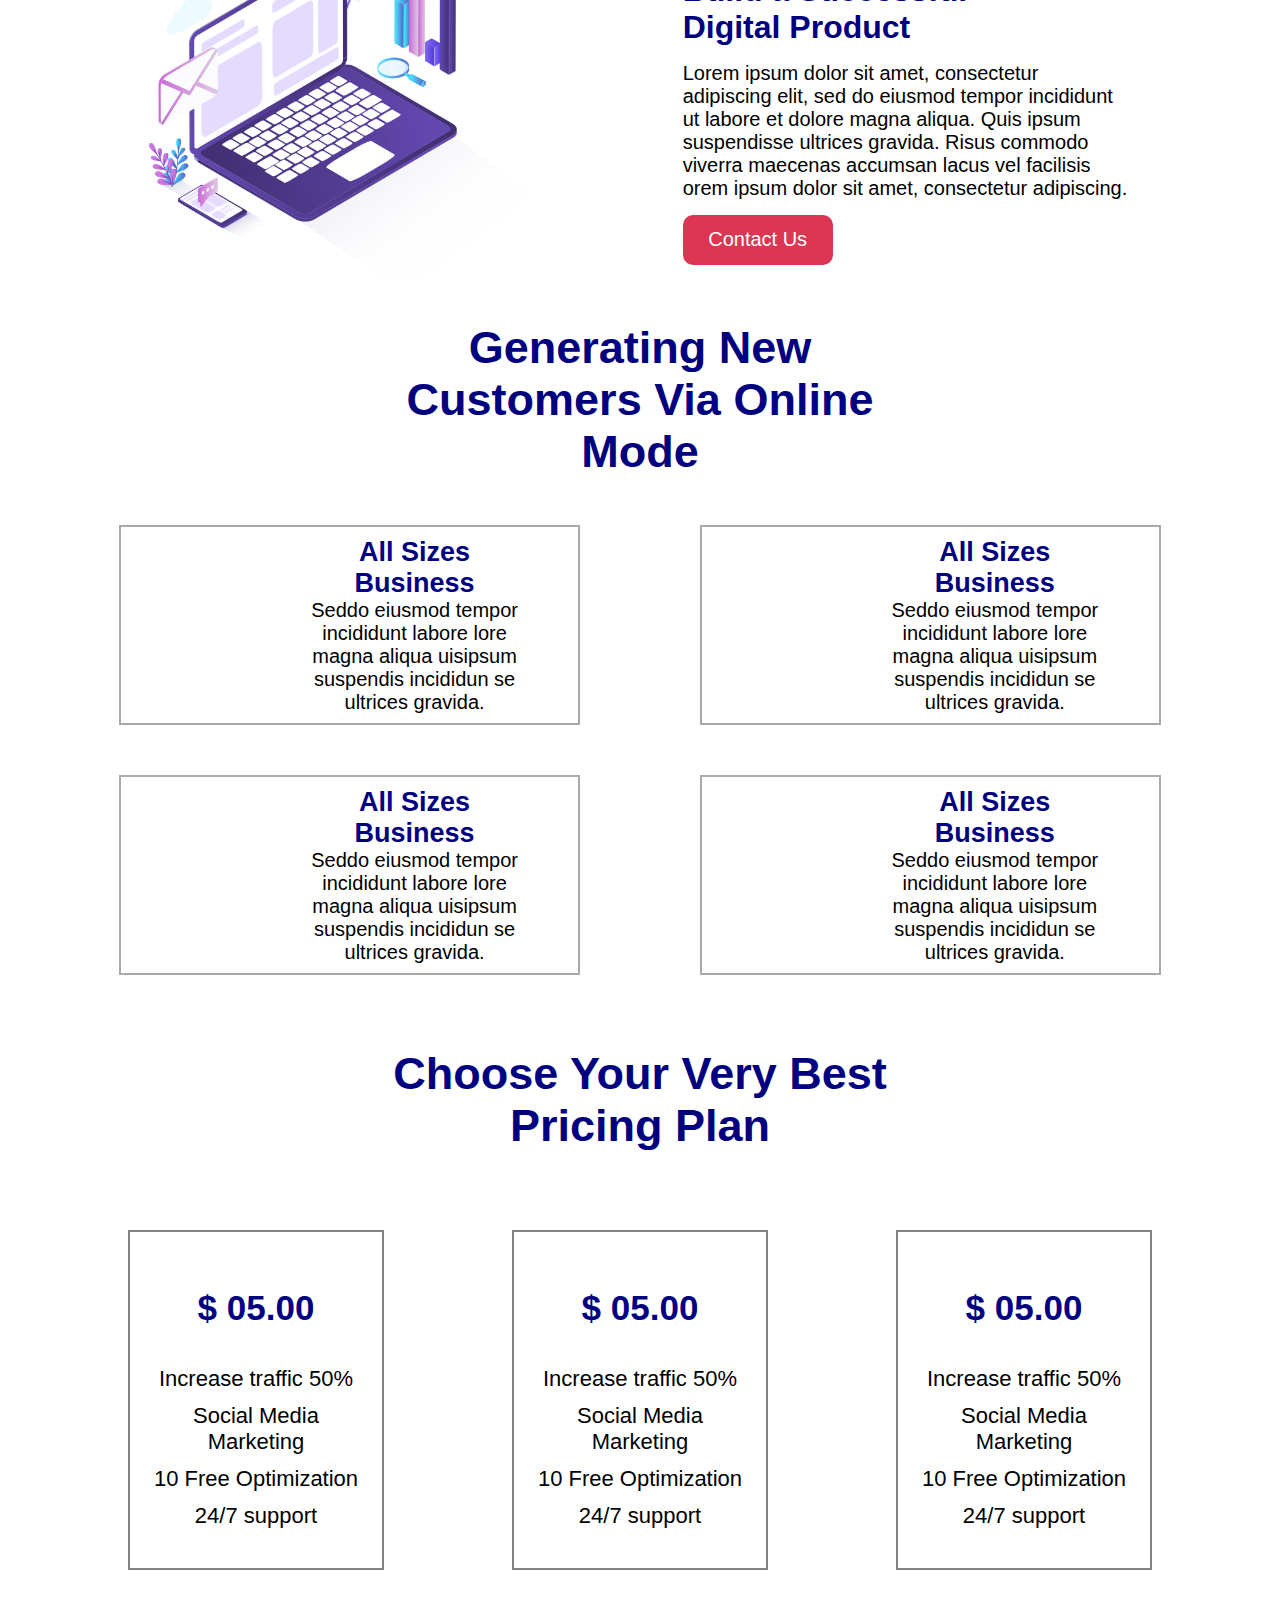
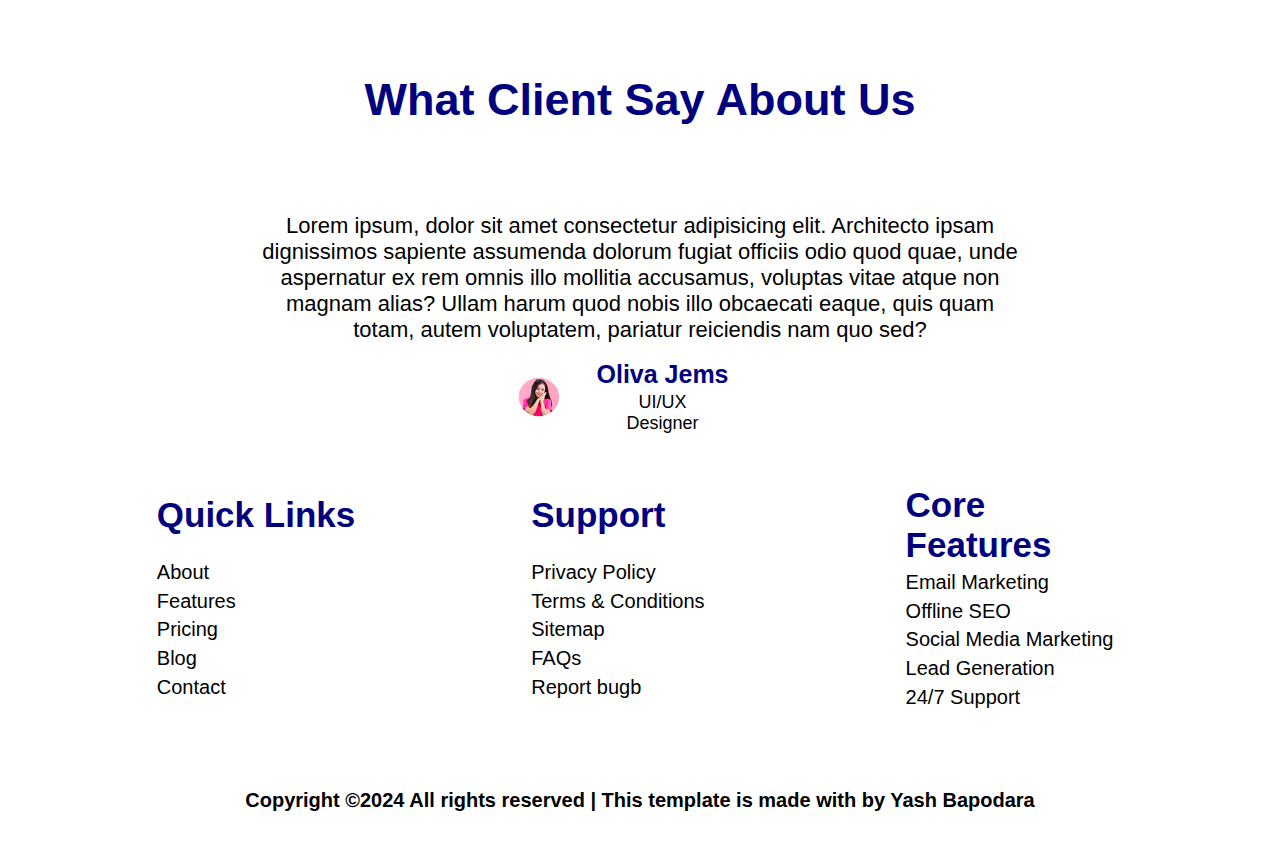
==== commit 5f8b6f5a: "Successfully Uploaded" ====
--- a/Webpage9/index.html
+++ b/Webpage9/index.html
@@ -208,4 +208,4 @@
     </footer>
 
 </body>
-</html>
+</html>--- a/Webpage9/style.css
+++ b/Webpage9/style.css
@@ -0,0 +1,1072 @@
+*{
+    margin: 0;
+    padding: 0;
+    box-sizing: border-box;
+}
+
+header{
+    width: 100%;
+    height: 100px;
+    display: flex;
+    justify-content: space-evenly;
+    align-items: center;
+}
+
+header .logo{
+    width: 13%;
+    height: 100%;
+    display: flex;
+    justify-content: center;
+    align-items: center;
+}
+
+header .logo img{
+    width: 70%;
+    height: 50%;
+}
+
+header nav{
+    width: 60%;
+    height: 100%;
+}
+
+header nav ul{
+    width: 100%;
+    height: 100%;
+    display: flex;
+    justify-content: space-evenly;
+    align-items: center;
+}
+
+header nav ul li{
+    list-style: none;
+    font-size: 22px;
+    font-family: 'Gill Sans', 'Gill Sans MT', Calibri, 'Trebuchet MS', sans-serif;
+}
+
+header button{
+    width: 140px;
+    height: 45px;
+    border: 2px solid rgb(38, 0, 255);
+    color: white;
+    background-color: rgb(38, 0, 255);
+    border-radius: 10px;
+    font-size: 20px;
+    font-family: 'Gill Sans', 'Gill Sans MT', Calibri, 'Trebuchet MS', sans-serif;
+}
+
+.s1{
+    width: 100%;
+    height: 700px;
+    display: flex;
+    justify-content: space-evenly;
+    align-items: center;
+}
+
+.s1 .s1d1{
+    width: 45%;
+    height: 70%;
+    display: flex;
+    flex-direction: column;
+    justify-content: space-evenly;
+}
+
+.s1 .s1d1 h1{
+    font-size: 55px;
+    width: 70%;
+    color: rgb(1, 1, 128);
+    font-family: 'Gill Sans', 'Gill Sans MT', Calibri, 'Trebuchet MS', sans-serif;
+}
+
+.s1 .s1d1 p{
+    font-size: 22px;
+    font-family: 'Gill Sans', 'Gill Sans MT', Calibri, 'Trebuchet MS', sans-serif;
+}
+
+.s1 .s1d1 button{
+    width: 150px;
+    height: 60px;
+    border-radius: 10px;
+    background-color: rgb(220, 54, 82);
+    border: 2px solid rgb(220, 54, 82);
+    font-size: 20px;
+    font-family: 'Gill Sans', 'Gill Sans MT', Calibri, 'Trebuchet MS', sans-serif;
+    color: white;
+    cursor: pointer;
+    transition: 0.3s;
+}
+
+.s1 .s1d1 button:hover{
+    background-color: rgb(237, 15, 52);
+    border: 2px solid rgb(237, 15, 52);
+}
+
+.s1 .s1d2{
+    width: 40%;
+    height: 80%;
+}
+
+.s1 .s1d2 img{
+    width: 100%;
+    height: 100%;
+}
+
+.s2{
+    width: 100%;
+    height:200px;
+    display: flex;
+    justify-content: center;
+    align-items: center;
+}
+
+.s2 h1{
+    text-align: center;
+    width: 65%;
+    font-size: 45px;
+    font-family:'Gill Sans', 'Gill Sans MT', Calibri, 'Trebuchet MS', sans-serif;
+    color: rgb(1, 1, 128);
+}
+
+.s3{
+    width: 100%;
+    height: 500px;
+    display: flex;
+    justify-content: space-evenly;
+    align-items: center;
+}
+
+.s3 .s3d1, .s3 .s3d2, .s3 .s3d3{
+    width: 20%;
+    height: 400px;
+    display: flex;
+    flex-direction: column;
+    justify-content: space-evenly;
+    align-items: center;
+}
+
+.s3 .s3d1 i, .s3 .s3d2 i, .s3 .s3d3 i{
+    font-size: 65px;
+    color: rgb(223, 55, 83);
+}
+
+.s3 .s3d1 h1, .s3 .s3d2 h1, .s3 .s3d3 h1{
+    font-size: 32px;
+    font-family: 'Gill Sans', 'Gill Sans MT', Calibri, 'Trebuchet MS', sans-serif;
+    color: rgb(1, 1, 128);
+    text-align: center;
+    width: 80%;
+}
+
+.s3 .s3d1 p, .s3 .s3d2 p, .s3 .s3d3 p{
+    font-size: 20px;
+    width: 80%;
+    text-align: center;
+    font-family: 'Gill Sans', 'Gill Sans MT', Calibri, 'Trebuchet MS', sans-serif;
+}
+
+.s3 .s3d1 button, .s3 .s3d2 button, .s3 .s3d3 button{
+    border: none;
+    background: transparent;
+    color: rgb(1, 1, 128);
+    font-size: 22px;
+    font-family: 'Gill Sans', 'Gill Sans MT', Calibri, 'Trebuchet MS', sans-serif;
+}
+
+.s3 .s3d1 button span, .s3 .s3d2 button span, .s3 .s3d3 button span{
+    padding: 10px;
+    border-radius: 50%;
+    color: white;
+    background-color: rgb(1, 1, 128);
+}
+
+.s4{
+    width: 100%;
+    height: 400px;
+    display: flex;
+    justify-content: space-evenly;
+    align-items: center;
+}
+
+.s4 .s4d1{
+    width: 30%;
+    height: 90%;
+}
+
+.s4 .s4d1 img{
+    width: 100%;
+    height: 100%;
+}
+
+.s4 .s4d2{
+    width: 35%;
+    height: 90%;
+    display: flex;
+    flex-direction: column;
+    justify-content: space-evenly;
+}
+
+.s4 .s4d2 h1{
+    font-size: 32px;
+    font-family: 'Gill Sans', 'Gill Sans MT', Calibri, 'Trebuchet MS', sans-serif;
+    width: 80%;
+    color: rgb(1, 1, 128);
+}
+
+.s4 .s4d2 p{
+    font-size: 20px;
+    font-family: 'Gill Sans', 'Gill Sans MT', Calibri, 'Trebuchet MS', sans-serif;
+}
+
+.s4 .s4d2 button{
+    width: 150px;
+    height: 50px;
+    border-radius: 10px;
+    background-color: rgb(220, 54, 82);
+    border: 2px solid rgb(220, 54, 82);
+    font-size: 20px;
+    font-family: 'Gill Sans', 'Gill Sans MT', Calibri, 'Trebuchet MS', sans-serif;
+    color: white;
+    cursor: pointer;
+    transition: 0.3s;
+}
+
+.s4 .s4d2 button:hover{
+    background-color: rgb(237, 15, 52);
+    border: 2px solid rgb(237, 15, 52);
+}
+
+.s5{
+    width: 100%;
+    height:200px;
+    display: flex;
+    justify-content: center;
+    align-items: center;
+}
+
+.s5 h1{
+    text-align: center;
+    width: 45%;
+    font-size: 45px;
+    font-family:'Gill Sans', 'Gill Sans MT', Calibri, 'Trebuchet MS', sans-serif;
+    color: rgb(1, 1, 128);
+}
+
+.s6{
+    width: 100%;
+    height: 500px;
+    display: flex;
+    flex-wrap: wrap;
+    justify-content: space-evenly;
+    align-items: center;
+}
+
+.s6 .s6d1, .s6 .s6d2, .s6 .s6d3, .s6 .s6d4{
+    width: 36%;
+    height: 200px;
+    border: 2px solid rgb(171, 168, 168);
+    display: flex;
+    justify-content: space-evenly;
+    align-items: center;
+}
+
+.s6 .s6d1 .b1, .s6 .s6d2 .b1, .s6 .s6d3 .b1, .s6 .s6d4 .b1{
+    width: 25%;
+    height: 90%;
+    display: flex;
+    justify-content: center;
+    padding-top: 7%;
+}
+
+.s6 .s6d1 .b1 i, .s6 .s6d2 .b1 i, .s6 .s6d3 .b1 i, .s6 .s6d4 .b1 i{
+    font-size: 60px;
+    color: rgb(223, 55, 83);
+}
+
+.s6 .s6d1 .b2, .s6 .s6d2 .b2, .s6 .s6d3 .b2, .s6 .s6d4 .b2{
+    width: 65%;
+    height: 90%;
+    display: flex;
+    flex-direction: column;
+    justify-content: space-evenly;
+    align-items: center;
+}
+
+.s6 .s6d1 .b2 h1, .s6 .s6d2 .b2 h1, .s6 .s6d3 .b2 h1, .s6 .s6d4 .b2 h1{
+    font-size: 27px;
+    font-family: 'Gill Sans', 'Gill Sans MT', Calibri, 'Trebuchet MS', sans-serif;
+    color: rgb(1, 1, 128);
+    width: 80%;
+    text-align: center;
+}
+
+.s6 .s6d1 .b2 p, .s6 .s6d2 .b2 p, .s6 .s6d3 .b2 p, .s6 .s6d4 .b2 p{
+    width: 80%;
+    text-align: center;
+    font-size: 20px;
+    font-family: 'Gill Sans', 'Gill Sans MT', Calibri, 'Trebuchet MS', sans-serif;
+}
+
+.s7{
+    width: 100%;
+    height:200px;
+    display: flex;
+    justify-content: center;
+    align-items: center;
+}
+
+.s7 h1{
+    text-align: center;
+    width: 45%;
+    font-size: 45px;
+    font-family:'Gill Sans', 'Gill Sans MT', Calibri, 'Trebuchet MS', sans-serif;
+    color: rgb(1, 1, 128);
+}
+
+.s8{
+    width: 100%;
+    height: 400px;
+    display: flex;
+    justify-content: space-evenly;
+    align-items: center;
+}
+
+.s8 .s8d1, .s8 .s8d2, .s8 .s8d3{
+    width: 20%;   
+    height: 340px;
+    border: 2px solid rgb(130, 129, 129);
+    display: flex;
+    flex-direction: column;
+    justify-content: space-evenly;
+    align-items: center;
+}
+
+.s8 .s8d1 i, .s8 .s8d2 i, .s8 .s8d3 i{
+    font-size: 40px;
+    color: rgb(223, 55, 83);
+}
+
+.s8 .s8d1 h1, .s8 .s8d2 h1, .s8 .s8d3 h1{
+    width: 85%;
+    text-align: center;
+    font-size: 35px;
+    color: rgb(1, 1, 128);
+    font-family: 'Gill Sans', 'Gill Sans MT', Calibri, 'Trebuchet MS', sans-serif;
+}
+
+.s8 .s8d1 ul, .s8 .s8d2 ul, .s8 .s8d3 ul{
+    width: 100%;
+    height: 55%;
+    display: flex;
+    flex-direction: column;
+    justify-content: space-evenly;
+    align-items: center;
+}
+
+.s8 .s8d1 ul li, .s8 .s8d2 ul li, .s8 .s8d3 ul li{
+    text-align: center;
+    list-style: none;
+    font-size: 22px;
+    font-family: 'Gill Sans', 'Gill Sans MT', Calibri, 'Trebuchet MS', sans-serif;
+    width: 85%;
+}
+
+.s9{
+    width: 100%;
+    height:200px;
+    display: flex;
+    justify-content: center;
+    align-items: center;
+}
+
+.s9 h1{
+    text-align: center;
+    width: 45%;
+    font-size: 45px;
+    font-family:'Gill Sans', 'Gill Sans MT', Calibri, 'Trebuchet MS', sans-serif;
+    color: rgb(1, 1, 128);
+}
+
+.s10{
+    width: 100%;
+    height: 250px;
+    display: flex;
+    flex-direction: column;
+    justify-content: space-evenly;
+    align-items: center;
+}
+
+.s10 p{
+    text-align: center;
+    font-size: 22px;
+    width: 60%;
+    font-family: 'Gill Sans', 'Gill Sans MT', Calibri, 'Trebuchet MS', sans-serif;
+}
+
+.s10 .box{
+    width: 250px;
+    height: 80px;
+    display: flex;
+    justify-content: space-evenly;
+    align-items: center;
+}
+
+.s10 .box .pics{
+    width: 17%;
+    height: 100%;
+    display: flex;
+    justify-content: center;
+    align-items: center;
+}
+
+.s10 .box .pics img{
+    width: 100%;
+    height: 50%;
+}
+
+.s10 .box .txt{
+    width: 80%;
+    height: 100%;
+    display: flex;
+    flex-direction: column;
+    justify-content: space-evenly;
+    align-items: center;
+}
+
+.s10 .box .txt h1{
+    font-size: 25px;
+    font-family: 'Gill Sans', 'Gill Sans MT', Calibri, 'Trebuchet MS', sans-serif;
+    color: rgb(1, 1, 128);
+}
+
+.s10 .box .txt p{
+    font-size: 18px;
+    font-family: 'Gill Sans', 'Gill Sans MT', Calibri, 'Trebuchet MS', sans-serif;
+}
+
+.s11{
+    width: 100%;
+    height: 300px;
+    display: flex;
+    justify-content: space-evenly;
+    align-items: center;
+}
+
+.s11 .s11d1, .s11 .s11d2, .s11 .s11d3{
+    width: 17%;
+    height: 230px;
+    display: flex;
+    flex-wrap: wrap;
+    align-items: center;
+}
+
+.s11 .s11d1 h1, .s11 .s11d2 h1, .s11 .s11d3 h1{
+    font-size: 35px;
+    font-family: 'Gill Sans', 'Gill Sans MT', Calibri, 'Trebuchet MS', sans-serif;
+    color: rgb(1, 1, 128);
+}
+
+.s11 .s11d1 ul, .s11 .s11d2 ul, .s11 .s11d3 ul{
+    width: 100%;
+    height: 150px;
+    display: flex;
+    flex-direction: column;
+    justify-content: space-evenly;
+}
+
+.s11 .s11d1 ul li, .s11 .s11d2 ul li, .s11 .s11d3 ul li{
+    list-style: none;
+    font-size: 20px;
+    font-family: 'Gill Sans', 'Gill Sans MT', Calibri, 'Trebuchet MS', sans-serif;
+}
+
+footer{
+    width: 100%;
+    height: 100px;
+    display: flex;
+    justify-content: center;
+    align-items: center;
+}
+
+footer h1{
+    text-align: center;
+    width: 75%;
+    font-size: 20px;
+    font-family: 'Gill Sans', 'Gill Sans MT', Calibri, 'Trebuchet MS', sans-serif;
+}
+
+@media(max-width:980px){
+    .s1{
+        width: 100%;
+        height: 700px;
+    }
+    
+    .s1 .s1d1{
+        width: 65%;
+        height: 80%;
+    }
+    
+    .s1 .s1d1 h1{
+        font-size: 50px;
+        width: 90%;
+    }
+    
+    .s1 .s1d1 p{
+        font-size: 22px;
+    }
+    
+    .s1 .s1d1 button{
+        width: 150px;
+        height: 60px;
+        font-size: 20px;
+    }
+    
+    .s1 .s1d2{
+        width: 40%;
+        height: 80%;
+    }
+
+    .s2{
+        width: 100%;
+        height:150px;
+    }
+    
+    .s2 h1{
+        width: 65%;
+        font-size: 40px;
+    }
+    
+    .s3 .s3d1, .s3 .s3d2, .s3 .s3d3{
+        width: 30%;
+        height: 400px;
+        display: flex;
+        flex-direction: column;
+        justify-content: space-evenly;
+        align-items: center;
+    }
+    
+    .s3 .s3d1 i, .s3 .s3d2 i, .s3 .s3d3 i{
+        font-size: 65px;
+    }
+    
+    .s3 .s3d1 h1, .s3 .s3d2 h1, .s3 .s3d3 h1{
+        font-size: 32px;
+        width: 80%;
+    }
+    
+    .s3 .s3d1 p, .s3 .s3d2 p, .s3 .s3d3 p{
+        font-size: 20px;
+        width: 80%;
+    }
+    
+    .s3 .s3d1 button, .s3 .s3d2 button, .s3 .s3d3 button{
+        font-size: 22px;
+    }
+
+    .s4{
+        width: 100%;
+        height: 450px;
+    }
+    
+    .s4 .s4d1{
+        width: 40%;
+        height: 80%;
+    }
+    
+    .s4 .s4d2{
+        width: 45%;
+        height: 90%;
+    }
+    
+    .s4 .s4d2 h1{
+        font-size: 28px;
+        width: 80%;
+    }
+    
+    .s4 .s4d2 p{
+        font-size: 19px;
+    }
+    
+    .s4 .s4d2 button{
+        width: 130px;
+        height: 45px;
+        font-size: 20px;
+    }
+
+    .s5{
+        width: 100%;
+        height:150px;
+    }
+    
+    .s5 h1{
+        width: 65%;
+        font-size: 40px;
+    }
+
+    .s6{
+        width: 100%;
+        height: 500px;
+    }
+    
+    .s6 .s6d1, .s6 .s6d2, .s6 .s6d3, .s6 .s6d4{
+        width: 36%;
+        height: 200px;
+    }
+    
+    .s6 .s6d1 .b1, .s6 .s6d2 .b1, .s6 .s6d3 .b1, .s6 .s6d4 .b1{
+        width: 25%;
+        height: 90%;
+    }
+    
+    .s6 .s6d1 .b1 i, .s6 .s6d2 .b1 i, .s6 .s6d3 .b1 i, .s6 .s6d4 .b1 i{
+        font-size: 50px;
+    }
+    
+    .s6 .s6d1 .b2, .s6 .s6d2 .b2, .s6 .s6d3 .b2, .s6 .s6d4 .b2{
+        width: 70%;
+        height: 90%;
+    }
+    
+    .s6 .s6d1 .b2 h1, .s6 .s6d2 .b2 h1, .s6 .s6d3 .b2 h1, .s6 .s6d4 .b2 h1{
+        font-size: 24px;
+    }
+    
+    .s6 .s6d1 .b2 p, .s6 .s6d2 .b2 p, .s6 .s6d3 .b2 p, .s6 .s6d4 .b2 p{
+        font-size: 18px;
+    }
+
+    .s7{
+        width: 100%;
+        height:150px;
+    }
+    
+    .s7 h1{
+        width: 65%;
+        font-size: 40px;
+    }
+    
+    .s8 .s8d1, .s8 .s8d2, .s8 .s8d3{
+        width: 30%;   
+        height: 340px;
+    }
+
+    .s9{
+        width: 100%;
+        height:150px;
+    }
+    
+    .s9 h1{
+        width: 65%;
+        font-size: 40px;
+    }
+
+    .s10{
+        width: 100%;
+        height: 300px;
+    }
+
+    .s10 p{
+        width: 80%;
+    }
+    
+    .s11 .s11d1, .s11 .s11d2, .s11 .s11d3{
+        width: 25%;
+        height: 230px;
+    }
+    
+    .s11 .s11d1 h1, .s11 .s11d2 h1, .s11 .s11d3 h1{
+        font-size: 30px;
+    }
+
+}
+
+@media(max-width:720px){
+    
+    header{
+        width: 100%;
+        height: 100px;
+    }
+    
+    header .logo{
+        width: 13%;
+        height: 100%;
+    }
+    
+    header .logo img{
+        width: 65%;
+        height: 35%;
+    }
+    
+    header nav{
+        width: 70%;
+        height: 100%;
+    }
+    
+    header nav ul li{
+        font-size: 18px;
+    }
+    
+    header button{
+        width: 100px;
+        height: 40px;
+        font-size: 16px;
+    }
+
+    .s1{
+        width: 100%;
+        height: 600px;
+    }
+    
+    .s1 .s1d1{
+        width: 90%;
+        height: 80%;
+        align-items: center;
+    }
+    
+    .s1 .s1d1 h1{
+        text-align: center;
+        font-size: 40px;
+        width: 100%;
+    }
+    
+    .s1 .s1d1 p{
+        text-align: center;
+        font-size: 20px;
+    }
+    
+    .s1 .s1d1 button{
+        width: 140px;
+        height: 50px;
+        font-size: 20px;
+    }
+    
+    .s1 .s1d2{
+        display: none;
+        width: 40%;
+        height: 80%;
+    }
+
+    .s2{
+        width: 100%;
+        height:100px;
+    }
+    
+    .s2 h1{
+        width: 65%;
+        font-size: 35px;
+    }
+
+    .s3{
+        width: 100%;
+        height: 1000px;
+        flex-wrap: wrap;
+    }
+    
+    .s3 .s3d1, .s3 .s3d2, .s3 .s3d3{
+        width: 80%;
+        height: 300px;
+        display: flex;
+        flex-direction: column;
+        justify-content: space-evenly;
+        align-items: center;
+    }
+    
+    .s3 .s3d1 i, .s3 .s3d2 i, .s3 .s3d3 i{
+        font-size: 65px;
+        color: rgb(223, 55, 83);
+    }
+    
+    .s3 .s3d1 h1, .s3 .s3d2 h1, .s3 .s3d3 h1{
+        font-size: 32px;
+        font-family: 'Gill Sans', 'Gill Sans MT', Calibri, 'Trebuchet MS', sans-serif;
+        color: rgb(1, 1, 128);
+        text-align: center;
+        width: 80%;
+    }
+    
+    .s3 .s3d1 p, .s3 .s3d2 p, .s3 .s3d3 p{
+        font-size: 20px;
+        width: 80%;
+        text-align: center;
+        font-family: 'Gill Sans', 'Gill Sans MT', Calibri, 'Trebuchet MS', sans-serif;
+    }
+    
+    .s3 .s3d1 button, .s3 .s3d2 button, .s3 .s3d3 button{
+        border: none;
+        background: transparent;
+        color: rgb(1, 1, 128);
+        font-size: 22px;
+        font-family: 'Gill Sans', 'Gill Sans MT', Calibri, 'Trebuchet MS', sans-serif;
+    }
+    
+    .s3 .s3d1 button span, .s3 .s3d2 button span, .s3 .s3d3 button span{
+        padding: 10px;
+        border-radius: 50%;
+        color: white;
+        background-color: rgb(1, 1, 128);
+    }
+
+    .s4{
+        width: 100%;
+        height: 850px;
+        flex-wrap: wrap;
+        margin-top: 5%;
+    }
+    
+    .s4 .s4d1{
+        width: 80%;
+        height: 400px;
+    }
+    
+    .s4 .s4d2{
+        width: 80%;
+        height: 450px;
+    }
+    
+    .s4 .s4d2 h1{
+        font-size: 28px;
+        width: 80%;
+    }
+    
+    .s4 .s4d2 p{
+        font-size: 19px;
+    }
+    
+    .s4 .s4d2 button{
+        width: 130px;
+        height: 45px;
+        font-size: 20px;
+    }
+
+    .s5{
+        width: 100%;
+        height:100px;
+    }
+    
+    .s5 h1{
+        width: 65%;
+        font-size: 35px;
+    }
+
+    .s6{
+        width: 100%;
+        height: 900px;
+    }
+    
+    .s6 .s6d1, .s6 .s6d2, .s6 .s6d3, .s6 .s6d4{
+        width: 90%;
+        height: 200px;
+        display: flex;
+        justify-content: space-evenly;
+        align-items: center;
+    }
+    
+    .s6 .s6d1 .b1, .s6 .s6d2 .b1, .s6 .s6d3 .b1, .s6 .s6d4 .b1{
+        width: 25%;
+        height: 100%;
+        display: flex;
+        justify-content: center;
+        align-items: center;
+        padding-top: 0%;
+    }
+
+    .s7{
+        width: 100%;
+        height:100px;
+    }
+    
+    .s7 h1{
+        width: 65%;
+        font-size: 35px;
+    }
+
+    .s8{
+        width: 100%;
+        height: 1050px;
+        flex-wrap: wrap;
+    }
+    
+    .s8 .s8d1, .s8 .s8d2, .s8 .s8d3{
+        width: 70%;   
+        height: 320px;
+    }
+
+    .s9{
+        width: 100%;
+        height:100px;
+    }
+    
+    .s9 h1{
+        width: 65%;
+        font-size: 35px;
+    }
+
+    .s10{
+        width: 100%;
+        height: 350px;
+    }
+
+    .s11{
+        width: 100%;
+        height: 750px;
+        flex-wrap: wrap;
+    }
+    
+    .s11 .s11d1, .s11 .s11d2, .s11 .s11d3{
+        width: 90%;
+        height: 230px;
+        justify-content: center;
+
+    }
+    
+    .s11 .s11d1 h1, .s11 .s11d2 h1, .s11 .s11d3 h1{
+        font-size: 30px;
+    }
+
+    .s11 .s11d1 ul, .s11 .s11d2 ul, .s11 .s11d3 ul{
+        width: 100%;
+        height: 150px;
+        align-items: center;
+    }
+    
+    .s11 .s11d1 ul li, .s11 .s11d2 ul li, .s11 .s11d3 ul li{
+        font-size: 20px;
+    }
+
+}
+
+@media(max-width:576px){
+    
+    header{
+        width: 100%;
+        height: 100px;
+    }
+    
+    header .logo{
+        width: 13%;
+        height: 100%;
+    }
+    
+    header .logo img{
+        width: 65%;
+        height: 30%;
+    }
+    
+    header nav{
+        width: 75%;
+        height: 100%;
+    }
+    
+    header nav ul li{
+        font-size: 16px;
+    }
+    
+    header button{
+        width: 90px;
+        height: 35px;
+        font-size: 14px;
+    }
+
+    .s2{
+        width: 100%;
+        height:100px;
+    }
+    
+    .s2 h1{
+        width: 75%;
+        font-size: 32px;
+    }
+
+    .s5{
+        width: 100%;
+        height:100px;
+    }
+    
+    .s5 h1{
+        width: 75%;
+        font-size: 32px;
+    }
+
+    .s7{
+        width: 100%;
+        height:100px;
+    }
+    
+    .s7 h1{
+        width: 75%;
+        font-size: 32px;
+    }
+
+    .s9{
+        width: 100%;
+        height:100px;
+    }
+    
+    .s9 h1{
+        width: 75%;
+        font-size: 32px;
+    }
+
+    .s10{
+        width: 100%;
+        height: 400px;
+    }
+}
+
+@media(max-width:480px){
+    
+    header{
+        width: 100%;
+        height: 100px;
+    }
+    
+    header .logo{
+        width: 13%;
+        height: 100%;
+    }
+    
+    header .logo img{
+        width: 65%;
+        height: 20%;
+    }
+    
+    header nav{
+        width: 75%;
+        height: 100%;
+    }
+    
+    header nav ul li{
+        font-size: 12px;
+    }
+    
+    header button{
+        width: 60px;
+        height: 30px;
+        font-size: 10px;
+    }
+
+    .s2 h1{
+        width: 90%;
+        font-size: 30px;
+    }
+
+    .s5 h1{
+        width: 90%;
+        font-size: 30px;
+    }
+
+    .s7 h1{
+        width: 90%;
+        font-size: 30px;
+    }
+
+    .s9 h1{
+        width: 90%;
+        font-size: 30px;
+    }
+
+    .s10{
+        width: 100%;
+        height: 470px;
+    }
+    
+}